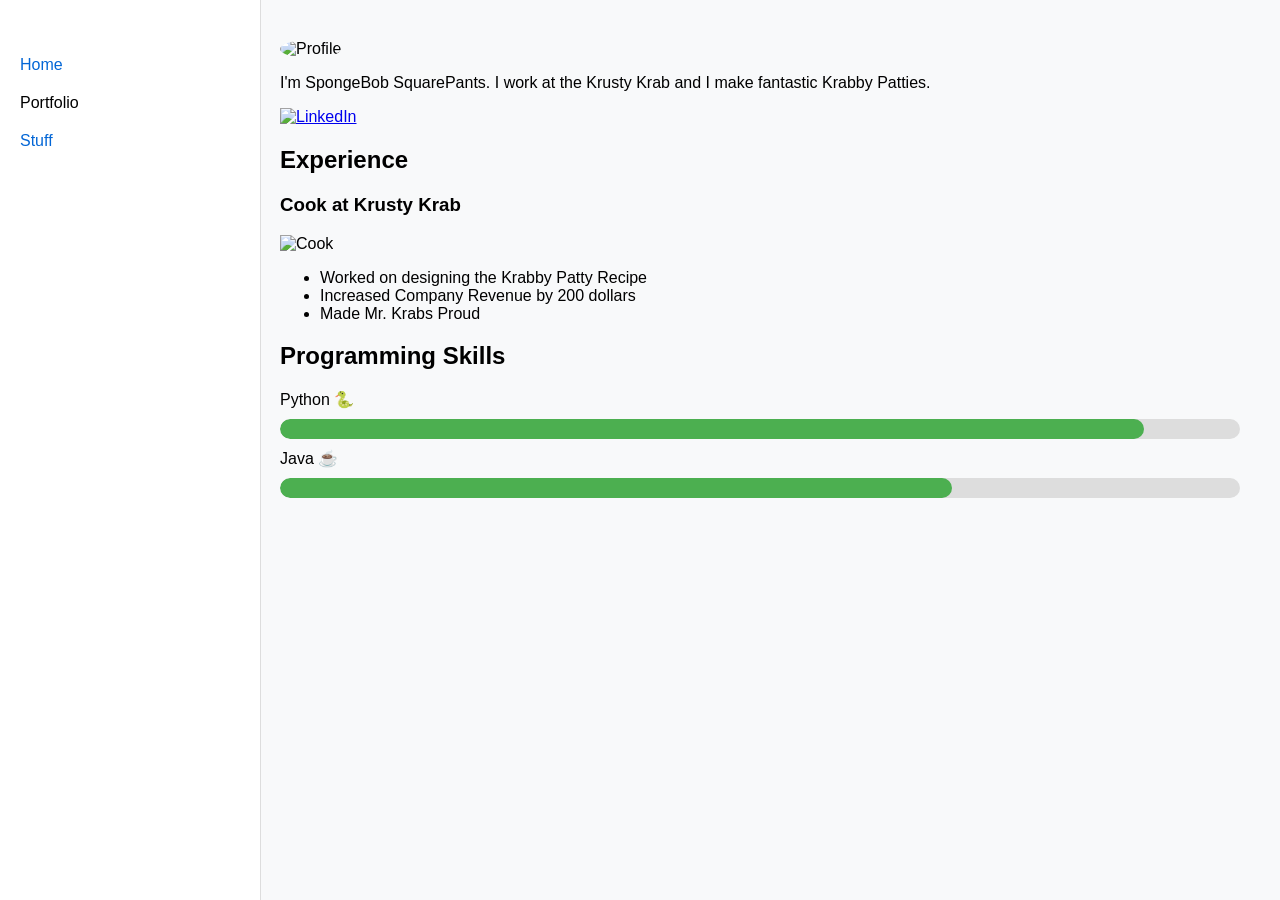
==== portfolio.html @ 97a33f3c "commitinit" ====
<!DOCTYPE html>
<html lang="en">
<head>
    <meta charset="UTF-8">
    <meta name="viewport" content="width=device-width, initial-scale=1.0">
    <title>Portfolio</title>
    <link rel="stylesheet" href="style.css">
</head>
<body>
    <nav class="sidebar">
        <ul>
            <li><a href="index.html">Home</a></li>
            <li><a href="portfolio.html" class="active">Portfolio</a></li>
            <li><a href="stuff.html">Stuff</a></li>
        </ul>
    </nav>
    <main>
        <!-- Profile Section -->
        <section class="profile">
            <img src="images/profile.jpeg" alt="Profile" class="profile-pic">
            <p>I'm SpongeBob SquarePants. I work at the Krusty Krab and I make fantastic Krabby Patties.</p>
        </section>

        <!-- Social Links -->
        <section class="social">
            <a href="https://www.linkedin.com/in/spongebob-squarepants-44b857281/" target="_blank">
                <img src="https://content.linkedin.com/.../LI-Bug.svg.original.svg" alt="LinkedIn">
            </a>
            <!-- Add GitHub and Email icons similarly -->
        </section>

        <!-- Education, Courses, Experience, Projects, Skills, etc. -->
        <!-- Example: Experience -->
        <section class="experience">
            <h2>Experience</h2>
            <div class="job">
                <h3>Cook at Krusty Krab</h3>
                <img src="images/cook.jpg" alt="Cook">
                <ul>
                    <li>Worked on designing the Krabby Patty Recipe</li>
                    <li>Increased Company Revenue by 200 dollars</li>
                    <li>Made Mr. Krabs Proud</li>
                </ul>
            </div>
            <!-- Repeat for other jobs -->
        </section>

        <!-- Skills with progress bars -->
        <section class="skills">
            <h2>Programming Skills</h2>
            <div class="skill">
                <span>Python 🐍</span>
                <div class="skill-bar"><div class="progress" style="width:90%"></div></div>
            </div>
            <div class="skill">
                <span>Java ☕</span>
                <div class="skill-bar"><div class="progress" style="width:70%"></div></div>
            </div>
            <!-- etc. -->
        </section>

        <!-- Add other sections: Education, Courses table, Projects, Languages, Leadership, Activities -->
    </main>
    <script src="script.js"></script>
</body>
</html>
---- style.css ----
body {
    font-family: -apple-system, BlinkMacSystemFont, 'Segoe UI', Roboto, sans-serif;
    background: #f8f9fa;
    margin: 0;
    padding: 0;
}
.sidebar {
    position: fixed;
    top: 0; left: 0; bottom: 0;
    width: 220px;
    background: white;
    border-right: 1px solid #ddd;
    padding: 30px 20px;
}
.sidebar ul { list-style: none; padding: 0; }
.sidebar a {
    display: block; padding: 10px 0;
    text-decoration: none; color: #0366d6; font-weight: 500;
}
.sidebar a.active, .sidebar a:hover { color: #000; }
main { margin-left: 240px; padding: 40px; }
.profile-pic { width: 150px; border-radius: 50%; }
table { width: 100%; border-collapse: collapse; margin: 20px 0; }
th, td { border: 1px solid #ddd; padding: 12px; text-align: left; }
.skill-bar { background: #ddd; height: 20px; border-radius: 10px; overflow: hidden; margin: 10px 0; }
.progress { background: #4caf50; height: 100%; border-radius: 10px; }
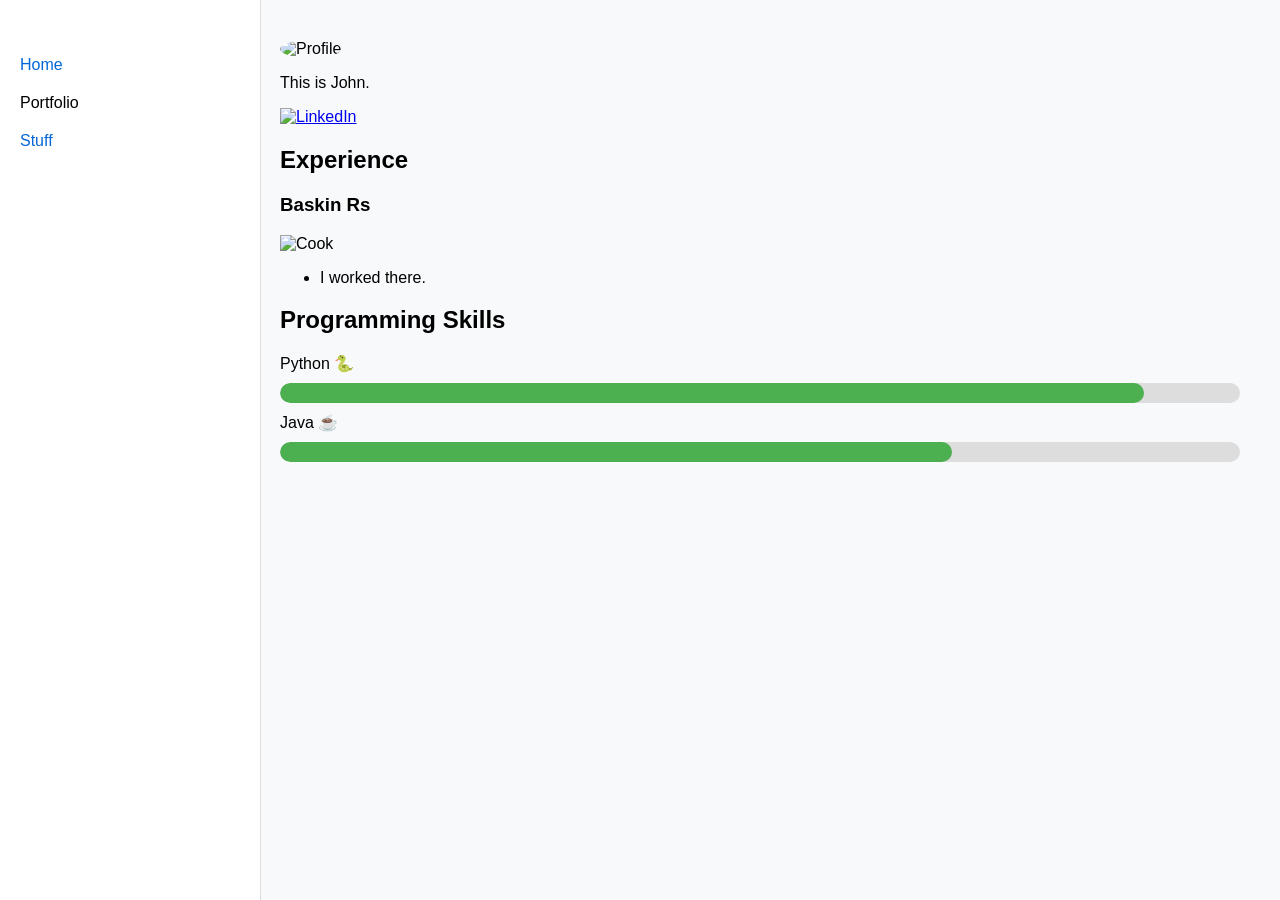
==== commit 75c46b23: "second" ====
--- a/portfolio.html
+++ b/portfolio.html
@@ -18,7 +18,7 @@
         <!-- Profile Section -->
         <section class="profile">
             <img src="images/profile.jpeg" alt="Profile" class="profile-pic">
-            <p>I'm SpongeBob SquarePants. I work at the Krusty Krab and I make fantastic Krabby Patties.</p>
+            <p>This is John.</p>
         </section>
 
         <!-- Social Links -->
@@ -34,12 +34,10 @@
         <section class="experience">
             <h2>Experience</h2>
             <div class="job">
-                <h3>Cook at Krusty Krab</h3>
+                <h3>Baskin Rs</h3>
                 <img src="images/cook.jpg" alt="Cook">
                 <ul>
-                    <li>Worked on designing the Krabby Patty Recipe</li>
-                    <li>Increased Company Revenue by 200 dollars</li>
-                    <li>Made Mr. Krabs Proud</li>
+                    <li>I worked there.</li>
                 </ul>
             </div>
             <!-- Repeat for other jobs -->
